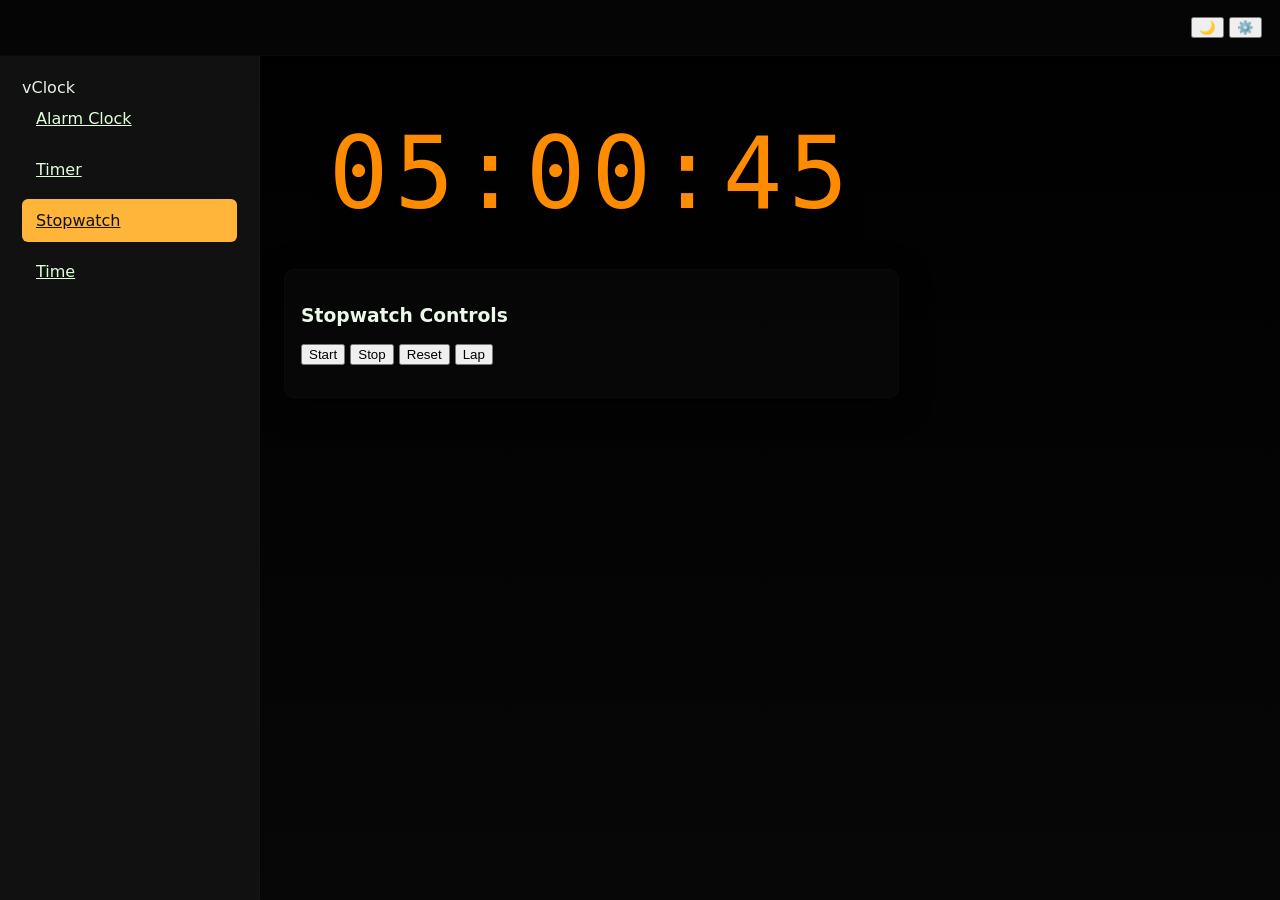
==== stopwatch.html @ 748ee9bc "Create stopwatch.html" ====
<!DOCTYPE html>
<html lang="en">
<head>
  <meta charset="UTF-8">
  <meta name="viewport" content="width=device-width, initial-scale=1.0">
  <title>Stopwatch - vClock Clone</title>
  <link rel="stylesheet" href="style.css">
</head>
<body>
  <header class="topbar">
    <div class="left"></div>
    <div class="right">
      <button id="theme-toggle">🌙</button>
      <button id="settings-btn">⚙️</button>
    </div>
  </header>

  <aside class="sidebar">
    <div class="brand">vClock</div>
    <nav class="nav">
      <a href="index.html" class="nav-item">Alarm Clock</a>
      <a href="timer.html" class="nav-item">Timer</a>
      <a href="stopwatch.html" class="nav-item active">Stopwatch</a>
      <a href="time.html" class="nav-item">Time</a>
    </nav>
  </aside>

  <main id="main">
    <div id="main-column">
      <div id="clock-container">
        <div id="clock-flat" class="stopwatch-display">00:00:00</div>
      </div>

      <section class="panel">
        <h3>Stopwatch Controls</h3>
        <button id="start-stopwatch">Start</button>
        <button id="stop-stopwatch">Stop</button>
        <button id="reset-stopwatch">Reset</button>
        <button id="lap-stopwatch">Lap</button>
        <ul id="laps"></ul>
      </section>
    </div>
  </main>

  <script src="script.js"></script>
</body>
</html>
---- style.css ----
:root{
  --bg:#080808;
  --panel:#151515;
  --muted:#9aa;
  --accent:#FF8C00;
  --accent-2:#FFC439;
  --radius:10px;
  --shadow: 0 8px 30px rgba(0,0,0,0.6);
  --font-main: Inter, system-ui, -apple-system, "Segoe UI", Roboto, Arial;
  --font-digi: Orbitron, monospace;
}

/* Reset & base */
*{box-sizing:border-box}
html,body{height:100%}
body{
  margin:0;
  font-family:var(--font-main);
  background:linear-gradient(180deg,#000 0%, #070707 100%);
  color:#e6f2e6;
  -webkit-font-smoothing:antialiased;
}

/* Topbar */
.topbar{position:fixed;left:0;right:0;top:0;height:56px;display:flex;align-items:center;justify-content:space-between;padding:0 18px;background:rgba(255,255,255,0.02);border-bottom:1px solid rgba(255,255,255,0.02);z-index:600}
.topbar .left{display:flex;align-items:center;gap:10px}
.topbar .top-link{color:var(--accent);text-decoration:none;font-weight:600}
.dropbtn{background:transparent;color:var(--muted);border:1px solid rgba(255,255,255,0.03);padding:6px 8px;border-radius:6px;cursor:pointer}

/* Sidebar */
.sidebar{position:fixed;left:0;top:56px;bottom:0;width:260px;padding:22px;background:#111;border-right:1px solid rgba(255,255,255,0.02);z-index:500}
.brand .logo{font-size:28px;font-weight:700;color:var(--accent);font-family:var(--font-digi);margin-bottom:10px}
.nav{display:flex;flex-direction:column;gap:8px}
.nav-item{background:transparent;color:#dfffd9;padding:12px 14px;border-radius:6px;border:0;cursor:pointer;text-align:left;font-weight:500}
.nav-item.active{background:#ffb43a;color:#111}
hr{border:0;height:1px;background:rgba(255,255,255,0.02);margin:14px 0}

/* Main layout */
#main{margin-left:260px;padding-top:72px;display:flex;gap:20px;align-items:flex-start;min-height:calc(100vh - 56px)}
#main-column{width:65%;padding:24px}
#right-panel{width:30%;padding:24px}

/* Clock (flat digital) */
#clock-container{display:flex;flex-direction:column;align-items:center;gap:10px;margin-bottom:18px}
#clock-flat{font-family:var(--font-digi);font-size:6.2rem;color:var(--accent);letter-spacing:0.06em;text-align:center}
.subline{color:var(--muted);font-size:14px}

/* Panels & elements */
.panel{background:rgba(255,255,255,0.02);padding:16px;border-radius:10px;border:1px solid rgba(255,255,255,0.02);box-shadow:var(--shadow);color:#eaf9e8;margin-bottom:18px}
.alarm-grid, .preset-grid{display:flex;flex-wrap:wrap;gap:10px}
.alarm-grid button{padding:8px 12px;background:#0b6bd6;color:#fff;border-radius:8px;border:0;cursor:pointer}

/* Donate */
.donate-title{font-weight:700;color:var(--muted);margin-bottom:6px}
.donate-actions{display:flex;gap:10px;margin-top:8px;flex-wrap:wrap}
.donate-btn{padding:10px 14px;border-radius:10px;background:var(--accent-2);border:0;cursor:pointer;font-weight:700;color:#111}
.donate-link-small{display:inline-block;margin-left:8px;color:#fff;text-decoration:underline}

/* Right side views */
.view h3{margin:0 0 12px 0;font-size:16px;color:#dfffd9}
.alarms-list{display:flex;flex-direction:column;gap:8px;margin-bottom:10px;max-height:260px;overflow:auto}
.alarm-item{display:flex;align-items:center;justify-content:space-between;background:rgba(255,255,255,0.01);padding:10px;border-radius:8px}
.alarm-controls input, .alarm-controls button{margin-right:6px;padding:8px;border-radius:6px;border:1px solid rgba(255,255,255,0.03);background:transparent;color:inherit}

/* Timer / stopwatch */
.timer-display, .stopwatch-display{font-family:var(--font-digi);font-size:28px;margin:10px 0;color:var(--accent);background:rgba(0,0,0,0.45);padding:10px;border-radius:8px;text-align:center}
.preset-timer{padding:6px 10px;border-radius:6px;background:rgba(255,255,255,0.02);border:0;cursor:pointer;color:#eaffea}

/* Recent lists */
.recent-columns{display:flex;gap:20px;justify-content:space-between}
.recent-list{list-style:none;padding-left:0;margin:8px 0 0 0;color:var(--muted)}
.recent-list li{margin-bottom:6px}

/* Floating controls */
.floating-controls{position:fixed;bottom:18px;left:50%;transform:translateX(-50%);display:flex;gap:12px;z-index:700}
.floating-controls button{width:48px;height:48px;border-radius:50%;border:0;background:rgba(255,255,255,0.03);color:#fff;font-size:18px;cursor:pointer;box-shadow:0 8px 24px rgba(0,0,0,0.5)}
.floating-controls button:hover{transform:translateY(-3px);background:rgba(255,255,255,0.04)}

/* Modal */
.modal{position:fixed;right:20px;top:80px;width:320px;z-index:900}
.modal-inner{background:linear-gradient(180deg, rgba(255,255,255,0.02), rgba(255,255,255,0.01));padding:16px;border-radius:10px;box-shadow:var(--shadow);border:1px solid rgba(255,255,255,0.02)}
.modal label{display:block;margin:8px 0;color:#dfffd9}
.modal-actions{display:flex;gap:8px;margin-top:10px}

/* footer */
.page-footer{margin-top:20px;background:#0a0a0a;padding:12px 24px;border-top:1px solid rgba(255,255,255,0.03)}
.footer-inner{display:flex;justify-content:space-between;color:var(--muted);font-size:13px}

/* responsive */
@media (max-width:1100px){
  #main{flex-direction:column;margin-left:72px}
  #main-column,#right-panel{width:100%;padding:16px}
  .recent-columns{flex-direction:column}
  #clock-flat{font-size:4.2rem}
}
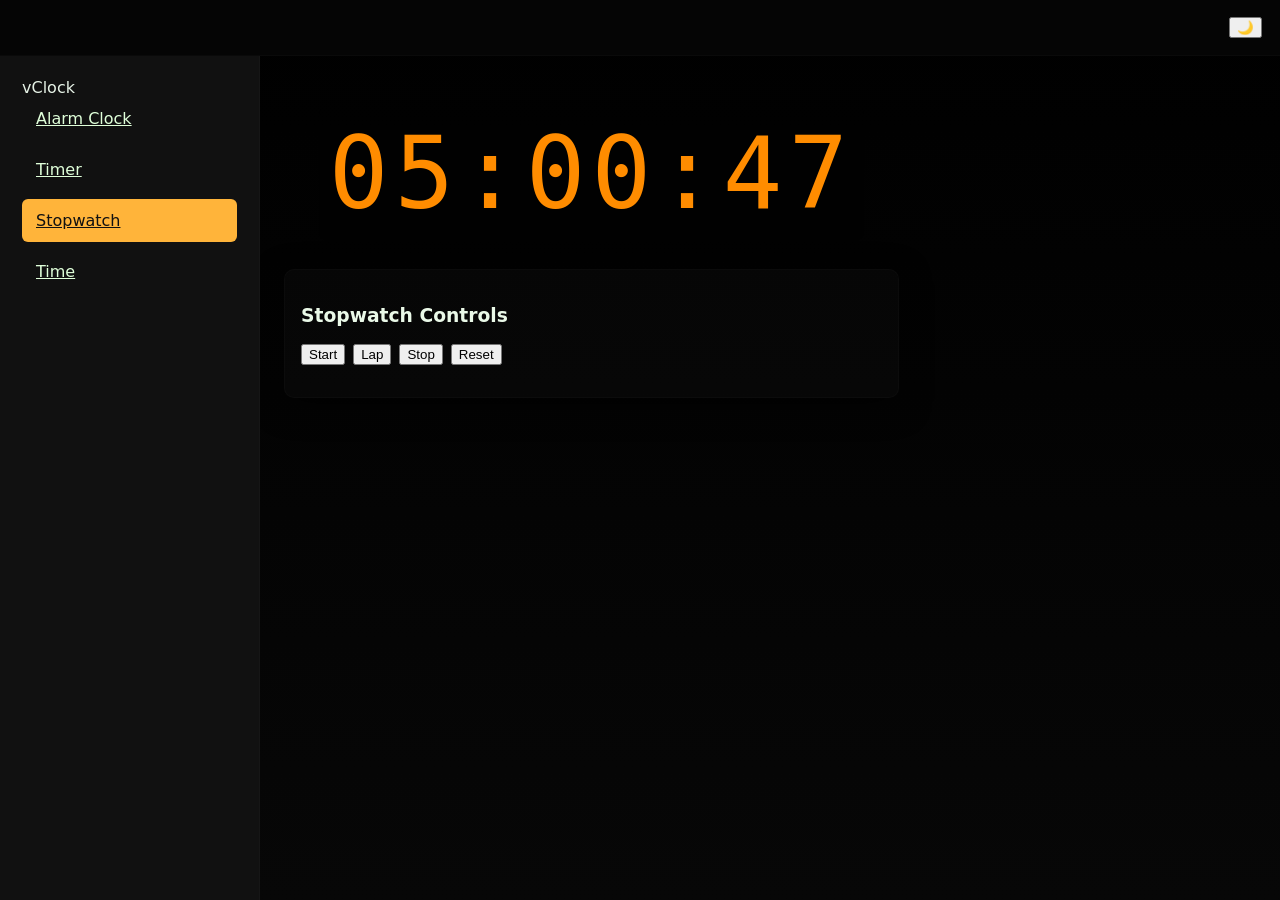
==== commit 89a54868: "Add files via upload" ====
--- a/stopwatch.html
+++ b/stopwatch.html
@@ -1,47 +1 @@
-<!DOCTYPE html>
-<html lang="en">
-<head>
-  <meta charset="UTF-8">
-  <meta name="viewport" content="width=device-width, initial-scale=1.0">
-  <title>Stopwatch - vClock Clone</title>
-  <link rel="stylesheet" href="style.css">
-</head>
-<body>
-  <header class="topbar">
-    <div class="left"></div>
-    <div class="right">
-      <button id="theme-toggle">🌙</button>
-      <button id="settings-btn">⚙️</button>
-    </div>
-  </header>
-
-  <aside class="sidebar">
-    <div class="brand">vClock</div>
-    <nav class="nav">
-      <a href="index.html" class="nav-item">Alarm Clock</a>
-      <a href="timer.html" class="nav-item">Timer</a>
-      <a href="stopwatch.html" class="nav-item active">Stopwatch</a>
-      <a href="time.html" class="nav-item">Time</a>
-    </nav>
-  </aside>
-
-  <main id="main">
-    <div id="main-column">
-      <div id="clock-container">
-        <div id="clock-flat" class="stopwatch-display">00:00:00</div>
-      </div>
-
-      <section class="panel">
-        <h3>Stopwatch Controls</h3>
-        <button id="start-stopwatch">Start</button>
-        <button id="stop-stopwatch">Stop</button>
-        <button id="reset-stopwatch">Reset</button>
-        <button id="lap-stopwatch">Lap</button>
-        <ul id="laps"></ul>
-      </section>
-    </div>
-  </main>
-
-  <script src="script.js"></script>
-</body>
-</html>
+<!DOCTYPE html><html lang="en"><head><meta charset="utf-8"/><meta name="viewport" content="width=device-width, initial-scale=1"/><title>Stopwatch - vClock Clone</title><link rel="stylesheet" href="style.css"></head><body><header class="topbar"><div class="left"></div><div class="right"><button id="theme-toggle">🌙</button></div></header><aside class="sidebar"><div class="brand">vClock</div><nav class="nav"><a href="index.html" class="nav-item">Alarm Clock</a><a href="timer.html" class="nav-item">Timer</a><a href="stopwatch.html" class="nav-item active">Stopwatch</a><a href="time.html" class="nav-item">Time</a></nav></aside><main id="main"><div id="main-column"><div id="clock-container"><div id="clock-flat" class="stopwatch-display">00:00:00.0</div></div><section class="panel"><h3>Stopwatch Controls</h3><div style="display:flex;gap:8px;"><button id="start-stopwatch">Start</button><button id="lap-stopwatch">Lap</button><button id="stop-stopwatch">Stop</button><button id="reset-stopwatch">Reset</button></div><ul id="laps"></ul></section></div></main><script src="script.js"></script></body></html>
--- a/style.css
+++ b/style.css
@@ -9,8 +9,6 @@
   --font-main: Inter, system-ui, -apple-system, "Segoe UI", Roboto, Arial;
   --font-digi: Orbitron, monospace;
 }
-
-/* Reset & base */
 *{box-sizing:border-box}
 html,body{height:100%}
 body{
@@ -20,76 +18,42 @@
   color:#e6f2e6;
   -webkit-font-smoothing:antialiased;
 }
-
-/* Topbar */
 .topbar{position:fixed;left:0;right:0;top:0;height:56px;display:flex;align-items:center;justify-content:space-between;padding:0 18px;background:rgba(255,255,255,0.02);border-bottom:1px solid rgba(255,255,255,0.02);z-index:600}
-.topbar .left{display:flex;align-items:center;gap:10px}
-.topbar .top-link{color:var(--accent);text-decoration:none;font-weight:600}
-.dropbtn{background:transparent;color:var(--muted);border:1px solid rgba(255,255,255,0.03);padding:6px 8px;border-radius:6px;cursor:pointer}
-
-/* Sidebar */
 .sidebar{position:fixed;left:0;top:56px;bottom:0;width:260px;padding:22px;background:#111;border-right:1px solid rgba(255,255,255,0.02);z-index:500}
 .brand .logo{font-size:28px;font-weight:700;color:var(--accent);font-family:var(--font-digi);margin-bottom:10px}
 .nav{display:flex;flex-direction:column;gap:8px}
 .nav-item{background:transparent;color:#dfffd9;padding:12px 14px;border-radius:6px;border:0;cursor:pointer;text-align:left;font-weight:500}
 .nav-item.active{background:#ffb43a;color:#111}
-hr{border:0;height:1px;background:rgba(255,255,255,0.02);margin:14px 0}
-
-/* Main layout */
 #main{margin-left:260px;padding-top:72px;display:flex;gap:20px;align-items:flex-start;min-height:calc(100vh - 56px)}
 #main-column{width:65%;padding:24px}
 #right-panel{width:30%;padding:24px}
-
-/* Clock (flat digital) */
 #clock-container{display:flex;flex-direction:column;align-items:center;gap:10px;margin-bottom:18px}
 #clock-flat{font-family:var(--font-digi);font-size:6.2rem;color:var(--accent);letter-spacing:0.06em;text-align:center}
 .subline{color:var(--muted);font-size:14px}
-
-/* Panels & elements */
 .panel{background:rgba(255,255,255,0.02);padding:16px;border-radius:10px;border:1px solid rgba(255,255,255,0.02);box-shadow:var(--shadow);color:#eaf9e8;margin-bottom:18px}
-.alarm-grid, .preset-grid{display:flex;flex-wrap:wrap;gap:10px}
+.alarm-grid, .preset-grid{display:flex;flex-wrap:wrap;gap:8px}
 .alarm-grid button{padding:8px 12px;background:#0b6bd6;color:#fff;border-radius:8px;border:0;cursor:pointer}
-
-/* Donate */
 .donate-title{font-weight:700;color:var(--muted);margin-bottom:6px}
-.donate-actions{display:flex;gap:10px;margin-top:8px;flex-wrap:wrap}
-.donate-btn{padding:10px 14px;border-radius:10px;background:var(--accent-2);border:0;cursor:pointer;font-weight:700;color:#111}
+.donate-actions{display:flex;gap:8px;margin-top:8px;flex-wrap:wrap}
+.donate-btn{padding:10px 12px;border-radius:8px;background:var(--accent-2);border:0;cursor:pointer;font-weight:700;color:#111}
 .donate-link-small{display:inline-block;margin-left:8px;color:#fff;text-decoration:underline}
-
-/* Right side views */
-.view h3{margin:0 0 12px 0;font-size:16px;color:#dfffd9}
-.alarms-list{display:flex;flex-direction:column;gap:8px;margin-bottom:10px;max-height:260px;overflow:auto}
-.alarm-item{display:flex;align-items:center;justify-content:space-between;background:rgba(255,255,255,0.01);padding:10px;border-radius:8px}
-.alarm-controls input, .alarm-controls button{margin-right:6px;padding:8px;border-radius:6px;border:1px solid rgba(255,255,255,0.03);background:transparent;color:inherit}
-
-/* Timer / stopwatch */
+.view h3{margin:0 0 8px 0;font-size:16px;color:#dfffd9}
+.alarms-list{display:flex;flex-direction:column;gap:8px;margin-bottom:8px;max-height:220px;overflow:auto}
+.alarm-item{display:flex;align-items:center;justify-content:space-between;background:rgba(255,255,255,0.01);padding:8px;border-radius:8px}
 .timer-display, .stopwatch-display{font-family:var(--font-digi);font-size:28px;margin:10px 0;color:var(--accent);background:rgba(0,0,0,0.45);padding:10px;border-radius:8px;text-align:center}
 .preset-timer{padding:6px 10px;border-radius:6px;background:rgba(255,255,255,0.02);border:0;cursor:pointer;color:#eaffea}
-
-/* Recent lists */
-.recent-columns{display:flex;gap:20px;justify-content:space-between}
+.recent-columns{display:flex;gap:16px;justify-content:space-between}
 .recent-list{list-style:none;padding-left:0;margin:8px 0 0 0;color:var(--muted)}
 .recent-list li{margin-bottom:6px}
-
-/* Floating controls */
 .floating-controls{position:fixed;bottom:18px;left:50%;transform:translateX(-50%);display:flex;gap:12px;z-index:700}
 .floating-controls button{width:48px;height:48px;border-radius:50%;border:0;background:rgba(255,255,255,0.03);color:#fff;font-size:18px;cursor:pointer;box-shadow:0 8px 24px rgba(0,0,0,0.5)}
-.floating-controls button:hover{transform:translateY(-3px);background:rgba(255,255,255,0.04)}
-
-/* Modal */
 .modal{position:fixed;right:20px;top:80px;width:320px;z-index:900}
 .modal-inner{background:linear-gradient(180deg, rgba(255,255,255,0.02), rgba(255,255,255,0.01));padding:16px;border-radius:10px;box-shadow:var(--shadow);border:1px solid rgba(255,255,255,0.02)}
 .modal label{display:block;margin:8px 0;color:#dfffd9}
-.modal-actions{display:flex;gap:8px;margin-top:10px}
+.world-list{list-style:none;padding:0}
+.world-list li{padding:8px;border-bottom:1px solid rgba(255,255,255,0.02)}
+.add-btn{margin-top:10px;padding:8px 10px;border-radius:6px;background:#0077ff;color:#fff;border:0;cursor:pointer}
+.social-icons{display:flex;gap:10px;margin-top:10px}
+.social-icons img{width:32px;height:32px;cursor:pointer}
+.page-footer{margin-top:20px;background:#0a0a0a;padding:12px 24px;border-top:1px solid rgba(255,255,255,0.03)}
 
-/* footer */
-.page-footer{margin-top:20px;background:#0a0a0a;padding:12px 24px;border-top:1px solid rgba(255,255,255,0.03)}
-.footer-inner{display:flex;justify-content:space-between;color:var(--muted);font-size:13px}
-
-/* responsive */
-@media (max-width:1100px){
-  #main{flex-direction:column;margin-left:72px}
-  #main-column,#right-panel{width:100%;padding:16px}
-  .recent-columns{flex-direction:column}
-  #clock-flat{font-size:4.2rem}
-}
